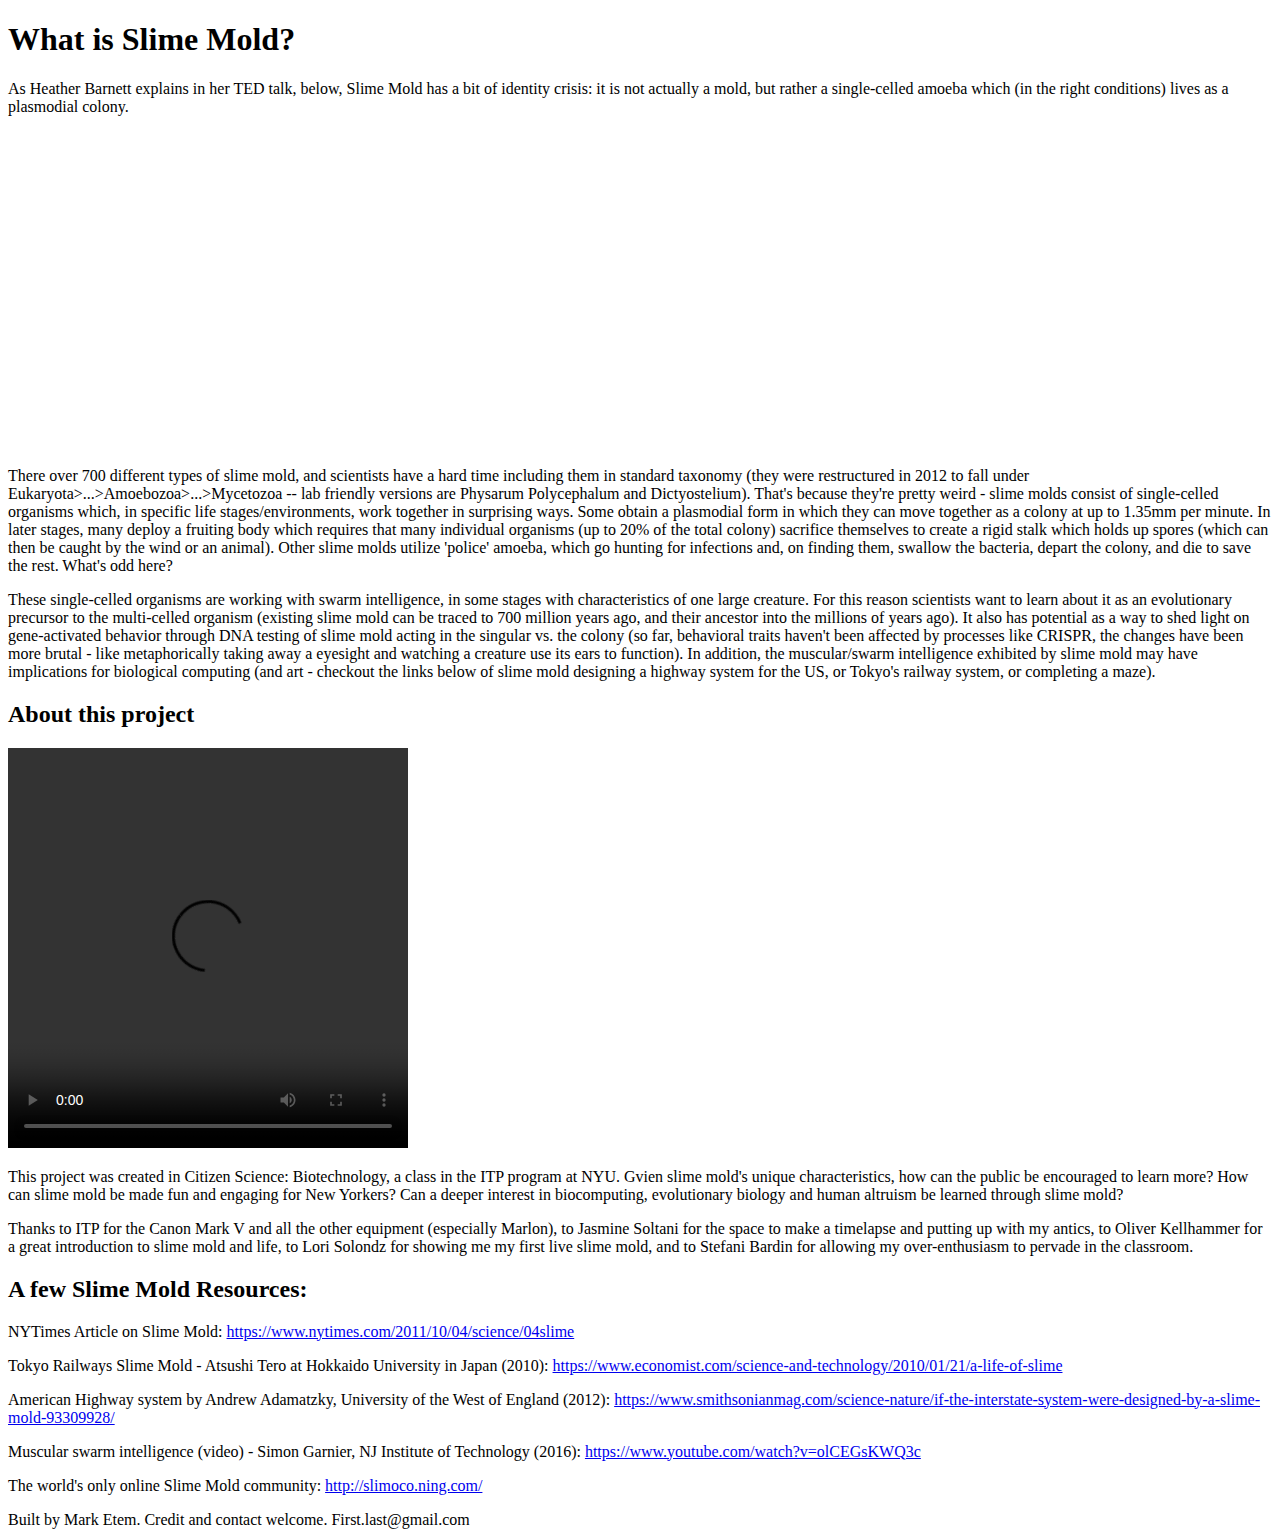
==== inner/slime-resources.html @ 691598d5 "about the project and footer" ====
<!doctype html>
<html>
		
	<head>
		<meta charset="utf-8">
		<meta name="viewport" content="width=device-width, initial-scale=1.0">
		<title>Slime Maps</title>
		<link href="css/slime-maps.css" rel="stylesheet">
		<link href='https://fonts.googleapis.com/css?family=Lato:400italic,900,400,700' rel='stylesheet' type='text/css'>
		<link rel="stylesheet" href="https://maxcdn.bootstrapcdn.com/font-awesome/4.4.0/css/font-awesome.min.css">

	</head>

	<body>
		
		<h1>What is Slime Mold?</h1>

		<p>As Heather Barnett explains in her TED talk, below, Slime Mold has a bit of identity crisis: it is not actually a mold, but rather a single-celled amoeba which (in the right conditions) lives as a plasmodial colony. </p>

		<iframe width="560" height="315" src="https://www.youtube.com/embed/2UxGrde1NDA" frameborder="0" allow="accelerometer; autoplay; encrypted-media; gyroscope; picture-in-picture" allowfullscreen></iframe>

		<p>There over 700 different types of slime mold, and scientists have a hard time including them in standard taxonomy (they were restructured in 2012 to fall under Eukaryota>...>Amoebozoa>...>Mycetozoa -- lab friendly versions are Physarum Polycephalum and Dictyostelium). That's because they're pretty weird - slime molds consist of single-celled organisms which, in specific life stages/environments, work together in surprising ways. Some obtain a plasmodial form in which they can move together as a colony at up to 1.35mm per minute. In later stages, many deploy a fruiting body which requires that many individual organisms (up to 20% of the total colony) sacrifice themselves to create a rigid stalk which holds up spores (which can then be caught by the wind or an animal). Other slime molds utilize 'police' amoeba, which go hunting for infections and, on finding them, swallow the bacteria, depart the colony, and die to save the rest. What's odd here?</p>

		<p>These single-celled organisms are working with swarm intelligence, in some stages with characteristics of one large creature. For this reason scientists want to learn about it as an evolutionary precursor to the multi-celled organism (existing slime mold can be traced to 700 million years ago, and their ancestor into the millions of years ago). It also has potential as a way to shed light on gene-activated behavior through DNA testing of slime mold acting in the singular vs. the colony (so far, behavioral traits haven't been affected by processes like CRISPR, the changes have been more brutal - like metaphorically taking away a eyesight and watching a creature use its ears to function). In addition, the muscular/swarm intelligence exhibited by slime mold may have implications for biological computing (and art - checkout the links below of slime mold designing a highway system for the US, or Tokyo's railway system, or completing a maze).</p>

		<h2>About this project</h2>

		<video width="400" height="400" controls>
			<source src="img/all-dishes-video.mp4" type="video/mp4">
			Sorry! Your browser does not support the video tag. 
		</video>

		<p>This project was created in Citizen Science: Biotechnology, a class in the ITP program at NYU. Gvien slime mold's unique characteristics, how can the public be encouraged to learn more? How can slime mold be made fun and engaging for New Yorkers? Can a deeper interest in biocomputing, evolutionary biology and human altruism be learned through slime mold?</p>

		<p>Thanks to ITP for the Canon Mark V and all the other equipment (especially Marlon), to Jasmine Soltani for the space to make a timelapse and putting up with my antics, to Oliver Kellhammer for a great introduction to slime mold and life, to Lori Solondz for showing me my first live slime mold, and to Stefani Bardin for allowing my over-enthusiasm to pervade in the classroom.</p>

		<h2>A few Slime Mold Resources:</h2>

		<p>NYTimes Article on Slime Mold: <a href="https://www.nytimes.com/2011/10/04/science/04slime">https://www.nytimes.com/2011/10/04/science/04slime</a></p>

		<p>Tokyo Railways Slime Mold - Atsushi Tero at Hokkaido University in Japan (2010): <a href="https://www.economist.com/science-and-technology/2010/01/21/a-life-of-slime">https://www.economist.com/science-and-technology/2010/01/21/a-life-of-slime</a></p>

		<p>American Highway system by Andrew Adamatzky, University of the West of England (2012): <a href="  https://www.smithsonianmag.com/science-nature/if-the-interstate-system-were-designed-by-a-slime-mold-93309928/">https://www.smithsonianmag.com/science-nature/if-the-interstate-system-were-designed-by-a-slime-mold-93309928/</a></p>

		<p>Muscular swarm intelligence (video) - Simon Garnier, NJ Institute of Technology (2016): <a href="https://www.youtube.com/watch?v=olCEGsKWQ3c">https://www.youtube.com/watch?v=olCEGsKWQ3c</a></p>

		<p>The world's only online Slime Mold community: <a href="http://slimoco.ning.com/">http://slimoco.ning.com/</a></p>

		<footer>Built by Mark Etem. Credit and contact welcome. First.last@gmail.com</footer>

	</body>
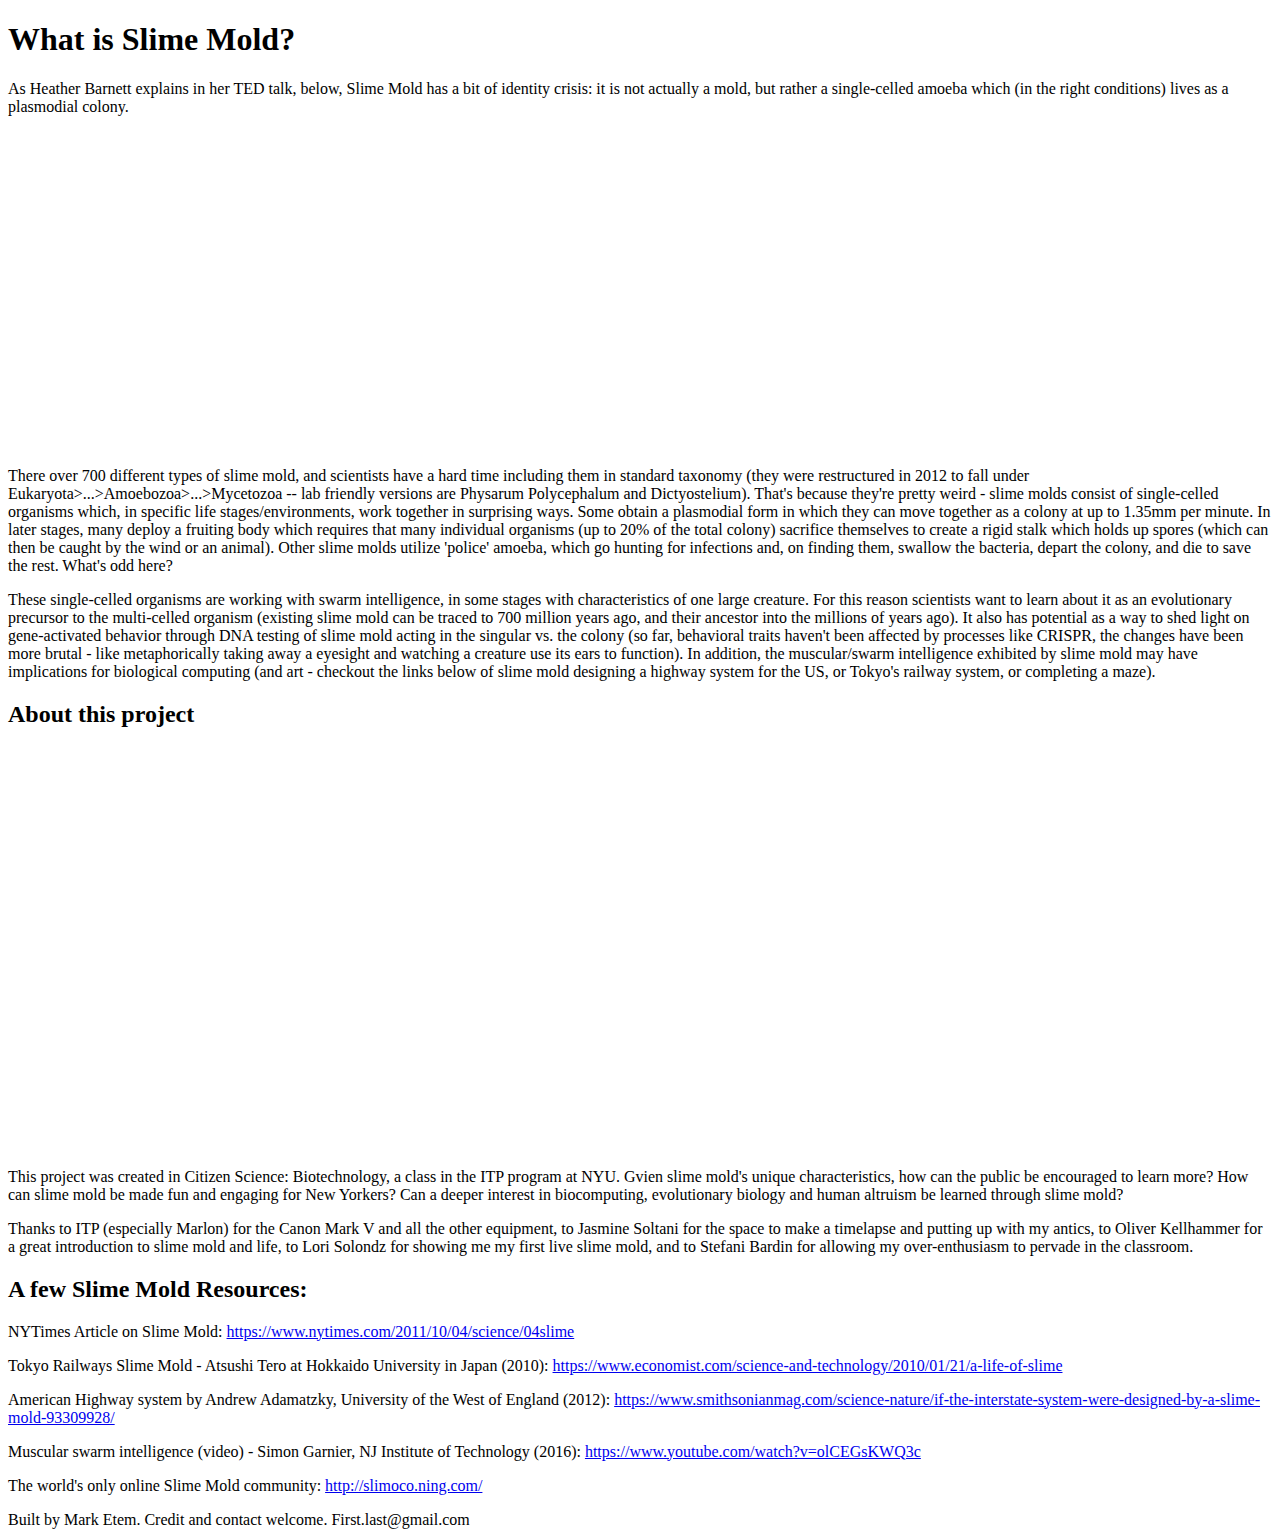
==== commit 8d5fdf4b: "video fix try 1" ====
--- a/inner/slime-resources.html
+++ b/inner/slime-resources.html
@@ -26,14 +26,14 @@
 
 		<h2>About this project</h2>
 
-		<video width="400" height="400" controls>
+		<video width="400" height="400" autoplay>
 			<source src="img/all-dishes-video.mp4" type="video/mp4">
 			Sorry! Your browser does not support the video tag. 
 		</video>
 
 		<p>This project was created in Citizen Science: Biotechnology, a class in the ITP program at NYU. Gvien slime mold's unique characteristics, how can the public be encouraged to learn more? How can slime mold be made fun and engaging for New Yorkers? Can a deeper interest in biocomputing, evolutionary biology and human altruism be learned through slime mold?</p>
 
-		<p>Thanks to ITP for the Canon Mark V and all the other equipment (especially Marlon), to Jasmine Soltani for the space to make a timelapse and putting up with my antics, to Oliver Kellhammer for a great introduction to slime mold and life, to Lori Solondz for showing me my first live slime mold, and to Stefani Bardin for allowing my over-enthusiasm to pervade in the classroom.</p>
+		<p>Thanks to ITP (especially Marlon) for the Canon Mark V and all the other equipment, to Jasmine Soltani for the space to make a timelapse and putting up with my antics, to Oliver Kellhammer for a great introduction to slime mold and life, to Lori Solondz for showing me my first live slime mold, and to Stefani Bardin for allowing my over-enthusiasm to pervade in the classroom.</p>
 
 		<h2>A few Slime Mold Resources:</h2>
 
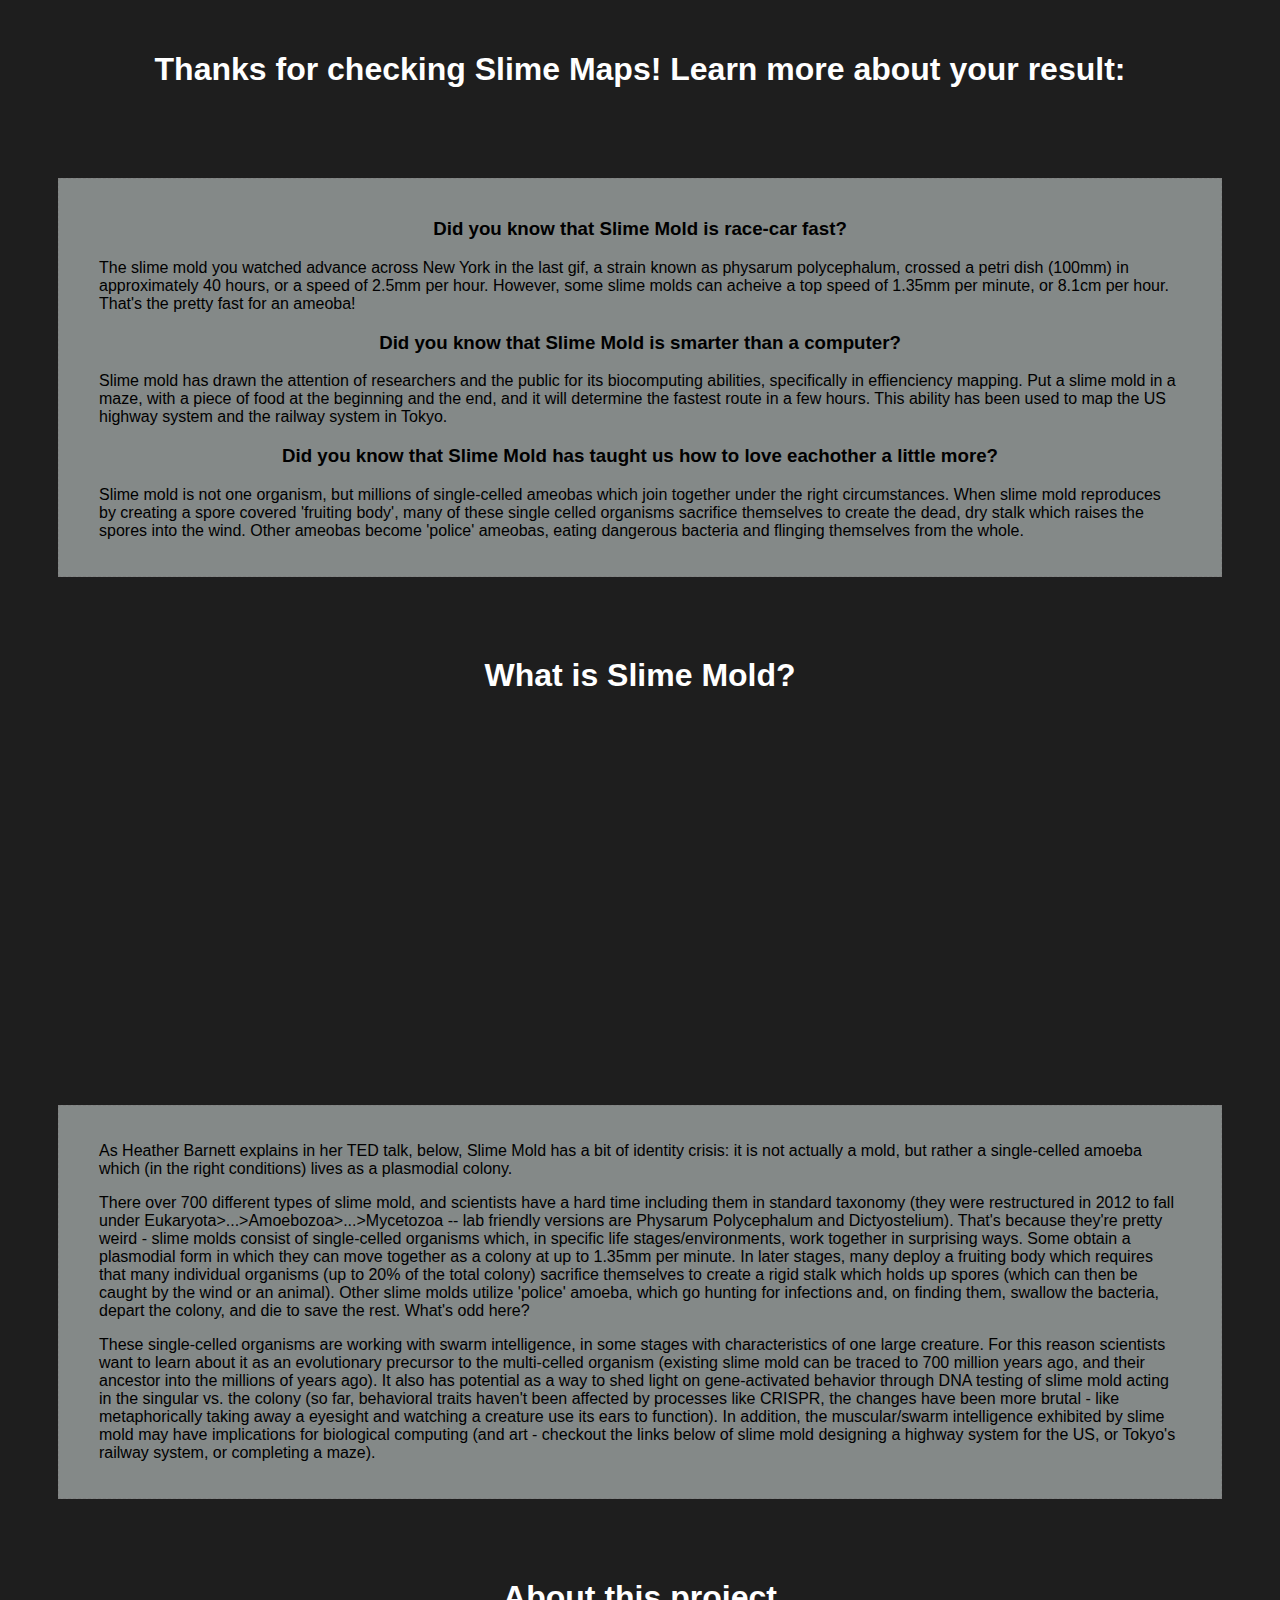
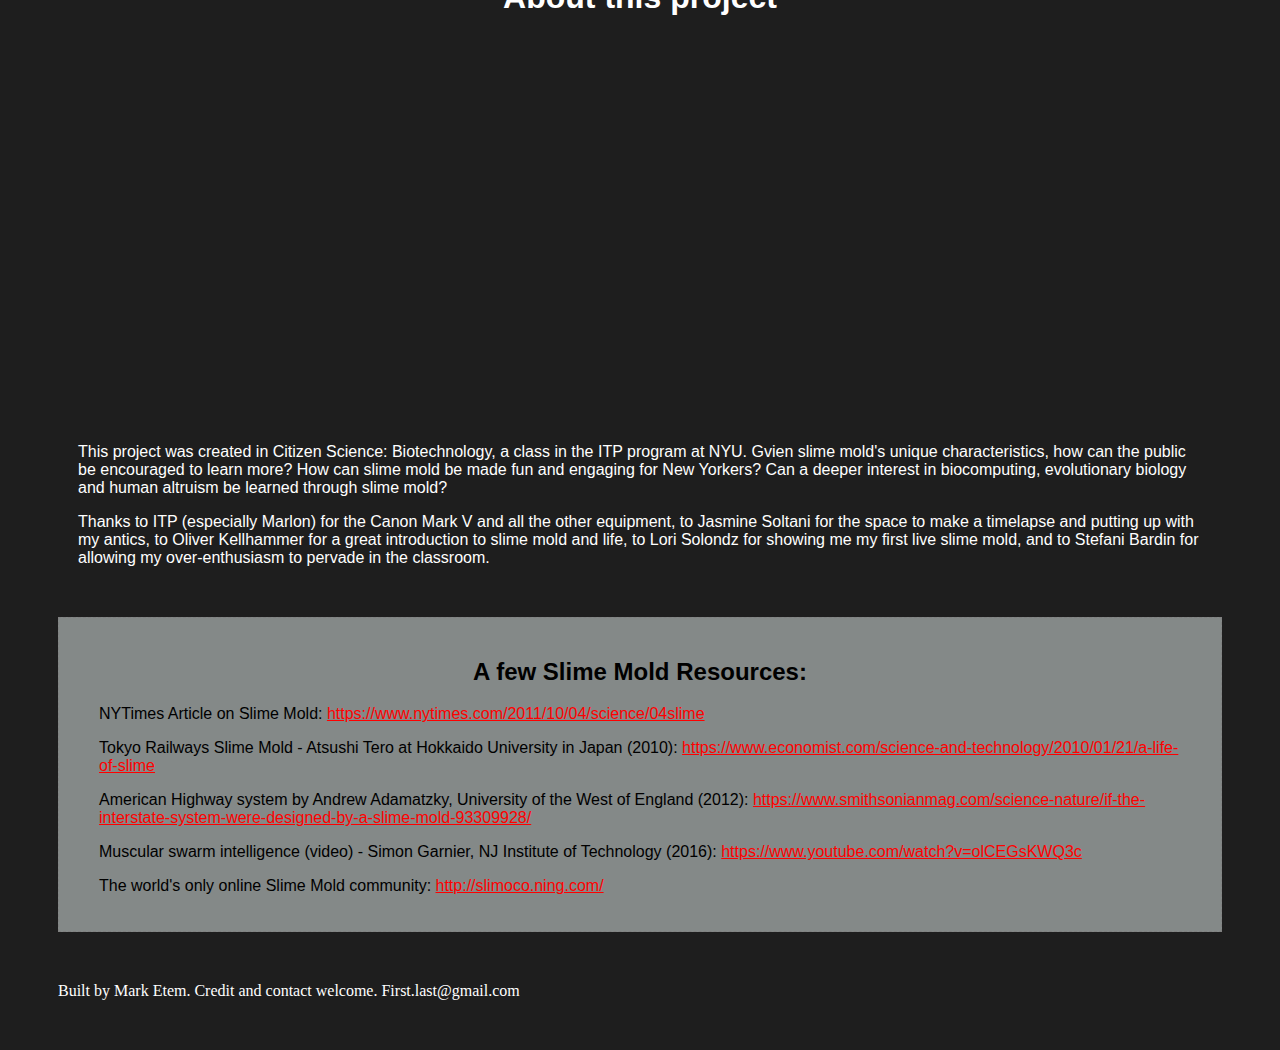
==== commit 998edf18: "slime resources format update" ====
--- a/inner/slime-resources.html
+++ b/inner/slime-resources.html
@@ -6,47 +6,131 @@
 		<meta charset="utf-8">
 		<meta name="viewport" content="width=device-width, initial-scale=1.0">
 		<title>Slime Maps</title>
-		<link href="css/slime-maps.css" rel="stylesheet">
+		<link href="/css/slime-maps.css" rel="stylesheet">
 		<link href='https://fonts.googleapis.com/css?family=Lato:400italic,900,400,700' rel='stylesheet' type='text/css'>
 		<link rel="stylesheet" href="https://maxcdn.bootstrapcdn.com/font-awesome/4.4.0/css/font-awesome.min.css">
+
+
+<style type="text/css">
+
+		body{
+			background: rgba(30,30,30,1);
+		}
+		h1{
+			color: rgba(255,255,255,1);
+			font-family: sans-serif;
+			text-align: center;
+			padding-top: 30px;
+			padding-bottom: 40px;
+		}
+
+		.center {
+	    display: block;
+	    margin-left: auto;
+	    margin-right: auto;
+	    width: 50%;
+		}
+
+		.greybox {
+			border:1px dashed gray; 
+			background-color:rgba(132,137,136,1); 
+			padding: 20px; 
+			margin: 50px;
+			color: rgba(00,00,00,1);
+		}
+
+		h2 {
+			text-align:center;
+			font-family: sans-serif;
+		}
+
+		h3 {
+			text-align:center;
+			font-family: sans-serif;
+		}
+
+		p {
+			font-family: sans-serif;
+			text-align:left; 
+			padding-right: 20px;
+			padding-left: 20px;
+		}
+
+		.about {
+			color: rgba(255,255,255,1);
+			margin: 50px;
+		}
+
+		</style>
 
 	</head>
 
 	<body>
+
+		<h1>Thanks for checking Slime Maps! Learn more about your result:</h1>
+
+		<div class="greybox">
+
+		<h3>Did you know that Slime Mold is race-car fast?</h3>
+
+		<p>The slime mold you watched advance across New York in the last gif, a strain known as physarum polycephalum, crossed a petri dish (100mm) in approximately 40 hours, or a speed of 2.5mm per hour. However, some slime molds can acheive a top speed of 1.35mm per minute, or 8.1cm per hour. That's the pretty fast for an ameoba!</p>
+
+		<h3>Did you know that Slime Mold is smarter than a computer?</h3>
+
+		<p>Slime mold has drawn the attention of researchers and the public for its biocomputing abilities, specifically in effienciency mapping. Put a slime mold in a maze, with a piece of food at the beginning and the end, and it will determine the fastest route in a few hours. This ability has been used to map the US highway system and the railway system in Tokyo. </p>
+
+		<h3>Did you know that Slime Mold has taught us how to love eachother a little more?</h3>
+
+		<p>Slime mold is not one organism, but millions of single-celled ameobas which join together under the right circumstances. When slime mold reproduces by creating a spore covered 'fruiting body', many of these single celled organisms sacrifice themselves to create the dead, dry stalk which raises the spores into the wind. Other ameobas become 'police' ameobas, eating dangerous bacteria and flinging themselves from the whole. </p>
+
+		</div>
+
+		<div class="about">
 		
 		<h1>What is Slime Mold?</h1>
 
+		<iframe width="700" height="300" src="https://www.youtube.com/embed/2UxGrde1NDA" frameborder="0" allow="accelerometer; autoplay; encrypted-media; gyroscope; picture-in-picture" allowfullscreen class="center"></iframe>
+
+	</div>
+
+	<div class="greybox">
+
 		<p>As Heather Barnett explains in her TED talk, below, Slime Mold has a bit of identity crisis: it is not actually a mold, but rather a single-celled amoeba which (in the right conditions) lives as a plasmodial colony. </p>
-
-		<iframe width="560" height="315" src="https://www.youtube.com/embed/2UxGrde1NDA" frameborder="0" allow="accelerometer; autoplay; encrypted-media; gyroscope; picture-in-picture" allowfullscreen></iframe>
 
 		<p>There over 700 different types of slime mold, and scientists have a hard time including them in standard taxonomy (they were restructured in 2012 to fall under Eukaryota>...>Amoebozoa>...>Mycetozoa -- lab friendly versions are Physarum Polycephalum and Dictyostelium). That's because they're pretty weird - slime molds consist of single-celled organisms which, in specific life stages/environments, work together in surprising ways. Some obtain a plasmodial form in which they can move together as a colony at up to 1.35mm per minute. In later stages, many deploy a fruiting body which requires that many individual organisms (up to 20% of the total colony) sacrifice themselves to create a rigid stalk which holds up spores (which can then be caught by the wind or an animal). Other slime molds utilize 'police' amoeba, which go hunting for infections and, on finding them, swallow the bacteria, depart the colony, and die to save the rest. What's odd here?</p>
 
 		<p>These single-celled organisms are working with swarm intelligence, in some stages with characteristics of one large creature. For this reason scientists want to learn about it as an evolutionary precursor to the multi-celled organism (existing slime mold can be traced to 700 million years ago, and their ancestor into the millions of years ago). It also has potential as a way to shed light on gene-activated behavior through DNA testing of slime mold acting in the singular vs. the colony (so far, behavioral traits haven't been affected by processes like CRISPR, the changes have been more brutal - like metaphorically taking away a eyesight and watching a creature use its ears to function). In addition, the muscular/swarm intelligence exhibited by slime mold may have implications for biological computing (and art - checkout the links below of slime mold designing a highway system for the US, or Tokyo's railway system, or completing a maze).</p>
 
-		<h2>About this project</h2>
+	</div>
 
-		<video width="400" height="400" autoplay>
-			<source src="img/all-dishes-video.mp4" type="video/mp4">
-			Sorry! Your browser does not support the video tag. 
-		</video>
+		<h1>About this project</h1>
+
+		<iframe width="560" height="315" src="https://www.youtube.com/embed/PrXpQXLnZV8" frameborder="0" allow="accelerometer; autoplay; encrypted-media; gyroscope; picture-in-picture" allowfullscreen class="center"></iframe>
+
+		<div class="about">
 
 		<p>This project was created in Citizen Science: Biotechnology, a class in the ITP program at NYU. Gvien slime mold's unique characteristics, how can the public be encouraged to learn more? How can slime mold be made fun and engaging for New Yorkers? Can a deeper interest in biocomputing, evolutionary biology and human altruism be learned through slime mold?</p>
 
 		<p>Thanks to ITP (especially Marlon) for the Canon Mark V and all the other equipment, to Jasmine Soltani for the space to make a timelapse and putting up with my antics, to Oliver Kellhammer for a great introduction to slime mold and life, to Lori Solondz for showing me my first live slime mold, and to Stefani Bardin for allowing my over-enthusiasm to pervade in the classroom.</p>
 
+	</div>
+
+	<div class="greybox">
+
 		<h2>A few Slime Mold Resources:</h2>
 
-		<p>NYTimes Article on Slime Mold: <a href="https://www.nytimes.com/2011/10/04/science/04slime">https://www.nytimes.com/2011/10/04/science/04slime</a></p>
+		<p>NYTimes Article on Slime Mold: <a href="https://www.nytimes.com/2011/10/04/science/04slime" style="color: red;">https://www.nytimes.com/2011/10/04/science/04slime</a></p>
 
-		<p>Tokyo Railways Slime Mold - Atsushi Tero at Hokkaido University in Japan (2010): <a href="https://www.economist.com/science-and-technology/2010/01/21/a-life-of-slime">https://www.economist.com/science-and-technology/2010/01/21/a-life-of-slime</a></p>
+		<p>Tokyo Railways Slime Mold - Atsushi Tero at Hokkaido University in Japan (2010): <a href="https://www.economist.com/science-and-technology/2010/01/21/a-life-of-slime" style="color: red;">https://www.economist.com/science-and-technology/2010/01/21/a-life-of-slime</a></p>
 
-		<p>American Highway system by Andrew Adamatzky, University of the West of England (2012): <a href="  https://www.smithsonianmag.com/science-nature/if-the-interstate-system-were-designed-by-a-slime-mold-93309928/">https://www.smithsonianmag.com/science-nature/if-the-interstate-system-were-designed-by-a-slime-mold-93309928/</a></p>
+		<p>American Highway system by Andrew Adamatzky, University of the West of England (2012): <a href="  https://www.smithsonianmag.com/science-nature/if-the-interstate-system-were-designed-by-a-slime-mold-93309928/" style="color: red;">https://www.smithsonianmag.com/science-nature/if-the-interstate-system-were-designed-by-a-slime-mold-93309928/</a></p>
 
-		<p>Muscular swarm intelligence (video) - Simon Garnier, NJ Institute of Technology (2016): <a href="https://www.youtube.com/watch?v=olCEGsKWQ3c">https://www.youtube.com/watch?v=olCEGsKWQ3c</a></p>
+		<p>Muscular swarm intelligence (video) - Simon Garnier, NJ Institute of Technology (2016): <a href="https://www.youtube.com/watch?v=olCEGsKWQ3c" style="color: red;">https://www.youtube.com/watch?v=olCEGsKWQ3c</a></p>
 
-		<p>The world's only online Slime Mold community: <a href="http://slimoco.ning.com/">http://slimoco.ning.com/</a></p>
+		<p>The world's only online Slime Mold community: <a href="http://slimoco.ning.com/" style="color: red;">http://slimoco.ning.com/</a></p>
+		</div>
 
-		<footer>Built by Mark Etem. Credit and contact welcome. First.last@gmail.com</footer>
+		<footer class="center about">Built by Mark Etem. Credit and contact welcome. First.last@gmail.com</footer>
+
 
 	</body>